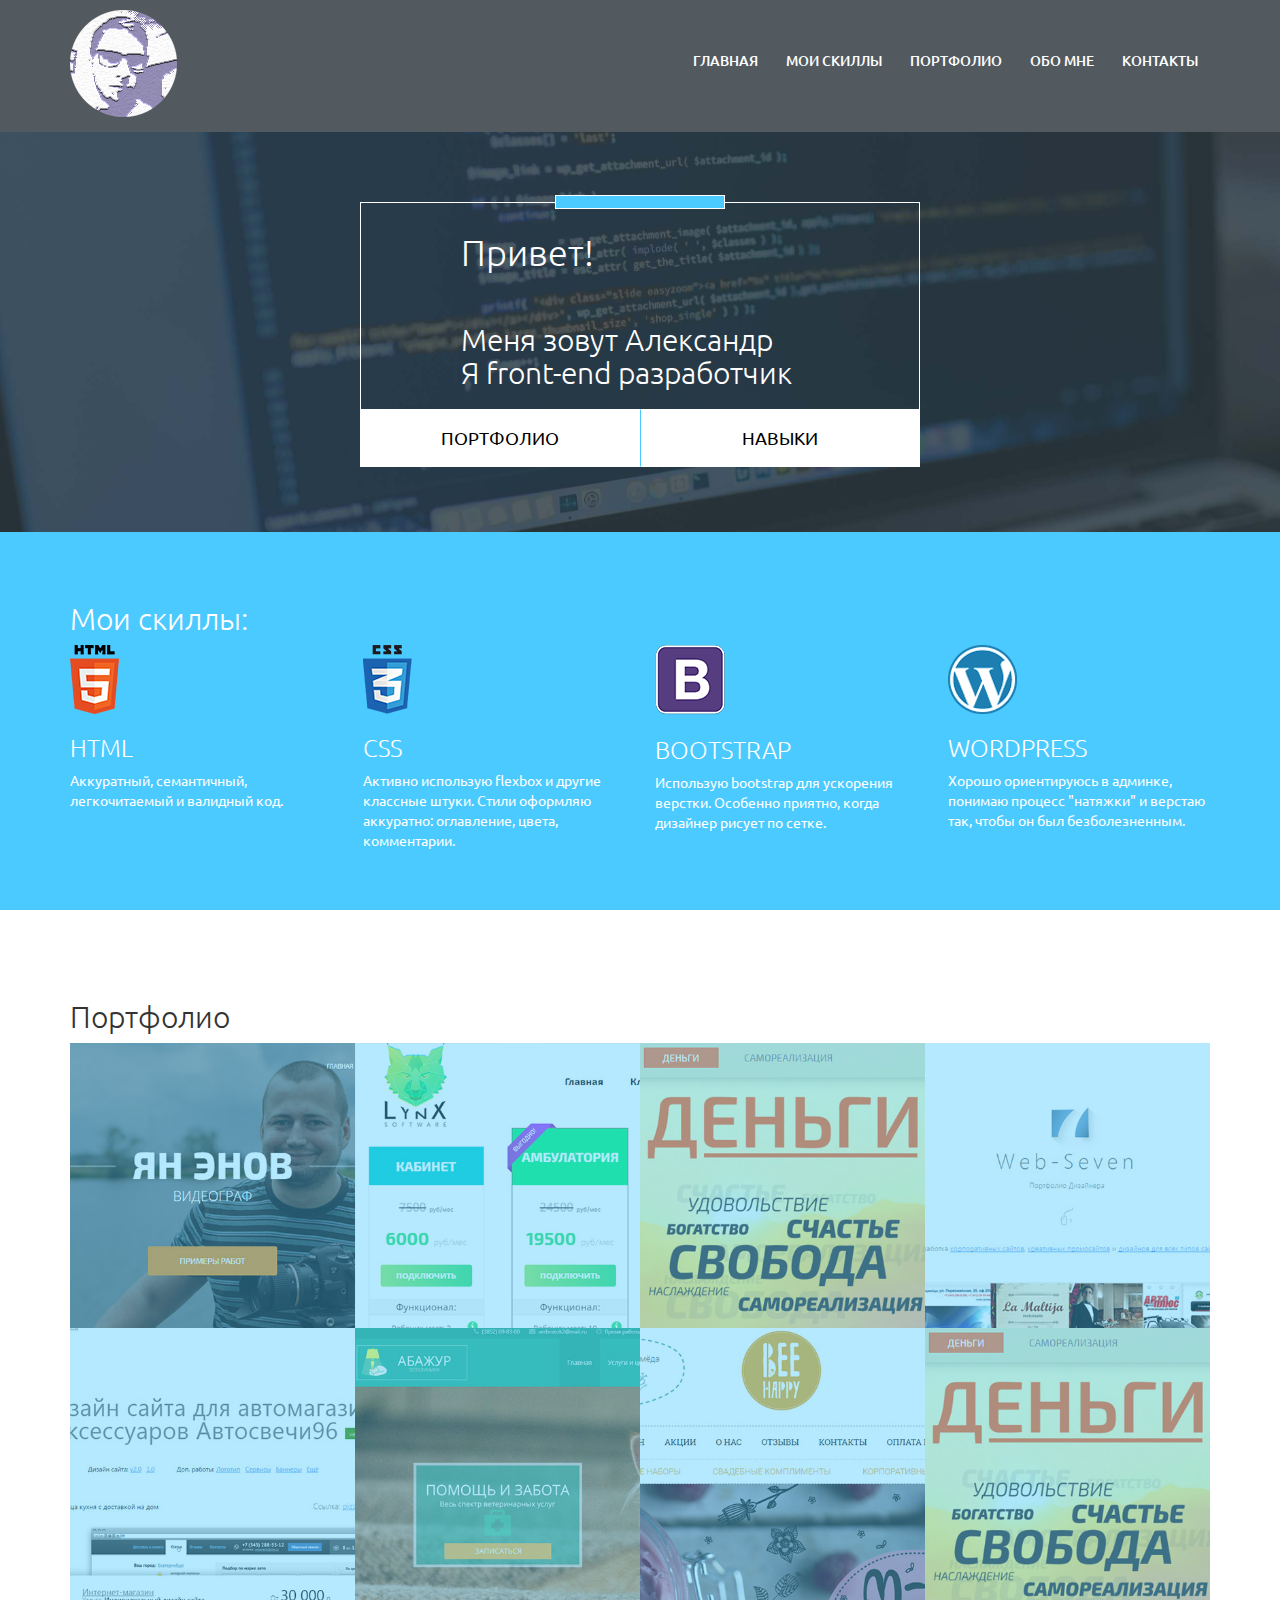
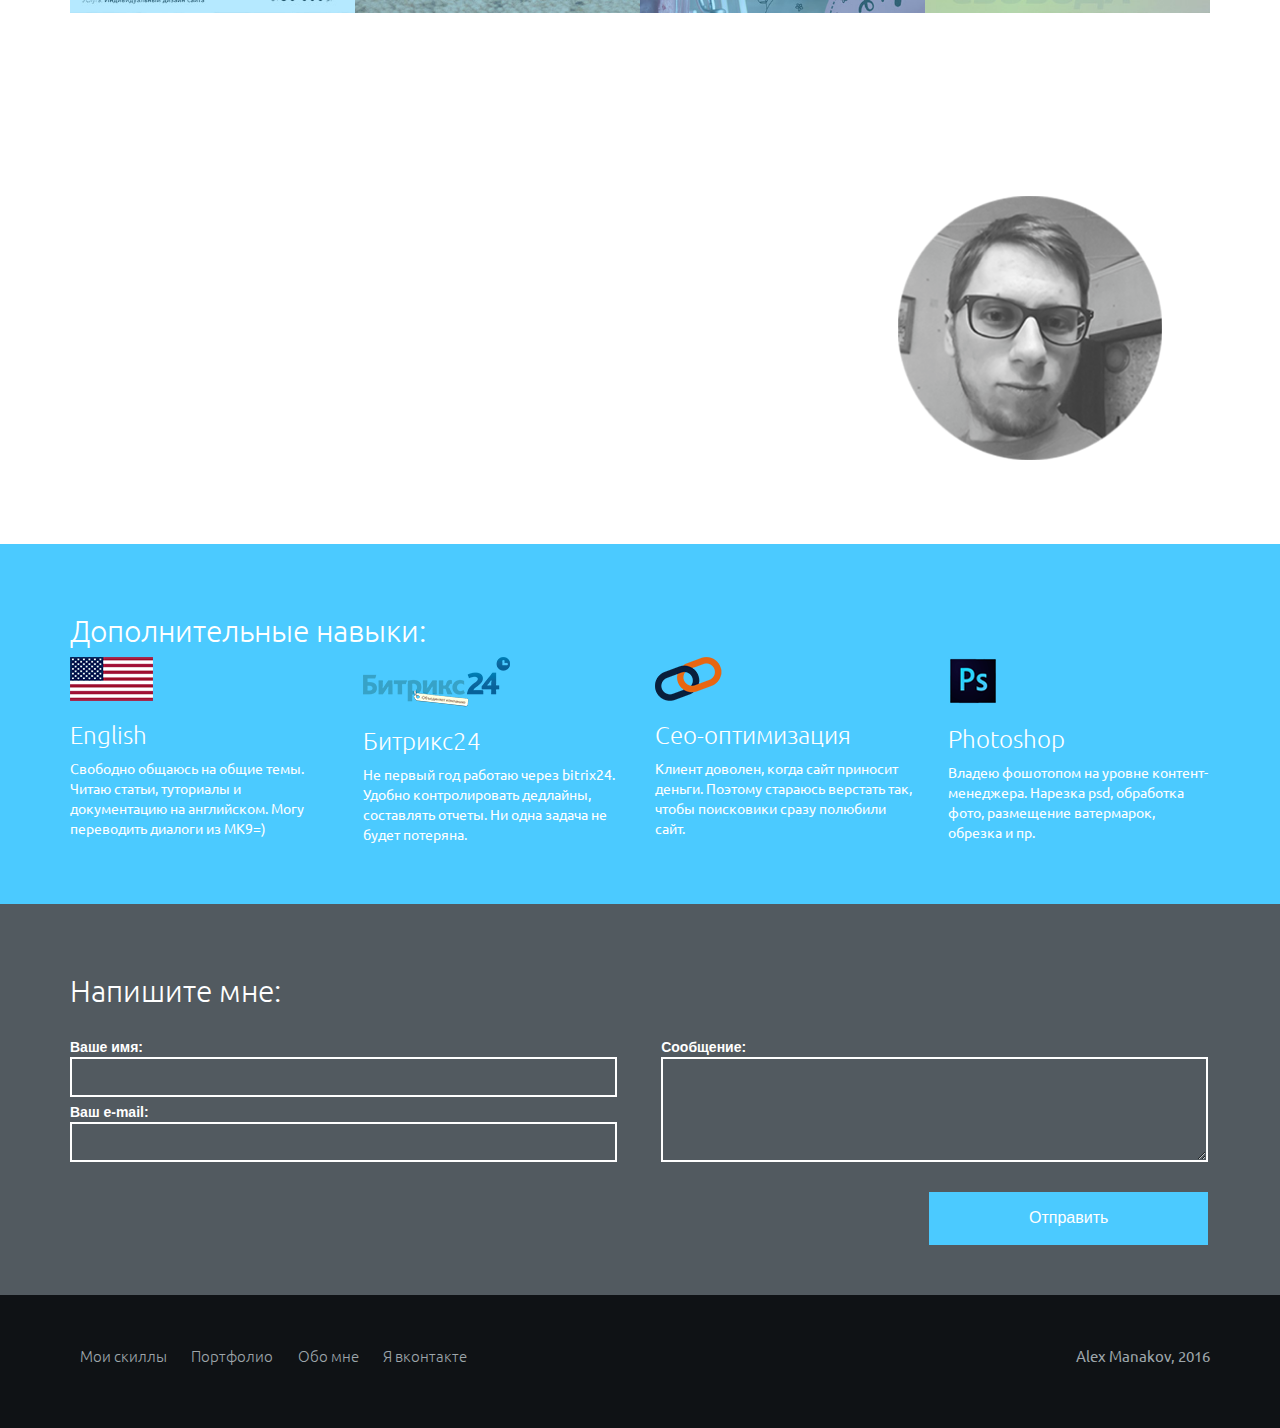
==== index.html @ 4c7ac3eb "Add files via upload" ====
<!DOCTYPE html>
<html lang="ru">
  <head>
    <meta charset="utf-8">
    <meta http-equiv="X-UA-Compatible" content="IE=edge">
    <meta name="viewport" content="width=device-width, initial-scale=1">
    <link href="css/style.css" rel="stylesheet">
    <!-- The above 3 meta tags *must* come first in the head; any other head content must come *after* these tags -->
    <title>Alex Manakov веб-разработчик</title>

    <!-- Bootstrap -->
    <link href="css/bootstrap.min.css" rel="stylesheet">
    <link href="https://fonts.googleapis.com/css?family=Ubuntu:300,400" rel="stylesheet">

    <!-- HTML5 shim and Respond.js for IE8 support of HTML5 elements and media queries -->
    <!-- WARNING: Respond.js doesn't work if you view the page via file:// -->
    <!--[if lt IE 9]>
      <script src="https://oss.maxcdn.com/html5shiv/3.7.3/html5shiv.min.js"></script>
      <script src="https://oss.maxcdn.com/respond/1.4.2/respond.min.js"></script>
    <![endif]-->
  </head>
  <body>



    <!-- header begin 
    ===============-->

    <div class="header">

      <div class="container">
        <div class="row">
          <div class="col-md-12">
            <div class="logo">
              <a href="index.html"><img class="logo-face" src="img/face-logo.png" alt=""></a>
            </div>
              <div class="menu">
                <ul class="top-menu">
                  <li><a href="#">Главная</a></li>
                  <li><a href="#skills">Мои скиллы</a></li>
                  <li><a href="#portfolio">Портфолио</a></li>
                  <li><a href="#about-me">Обо мне</a></li>
                  <li><a href="#contacts">Контакты</a></li>
                </ul>
              </div>
          </div>
        </div>
      </div>

    </div>

    <!-- header end 
    =============-->



    <!-- jumbotrone begin 
    ===================-->

    <div class="jumbotrone" data-stellar-background-ratio="0.5">
      <div class="hello">
        <div class="hello-inner">

          <div id="light" class="light text-center"></div>
          <h1>Привет!</h1>
          <h2>Меня зовут Александр<br/> Я front-end разработчик</h2>
          <!-- <button>портфолио</button> -->
          <!-- <button>навыки</button> -->
          
        </div>
        <div class="buttons">
            <!-- <div class="button-left"> -->
              <a class="btn btn-hello" href="#portfolio" role="button">ПОРТФОЛИО</a>
              
           <!--  </div> -->
            <!-- <div class="button-right"> -->
              <a class="btn btn-hello" href="#skills" role="button">НАВЫКИ</a>
            <!-- </div> -->
          </div>
      </div>

      <!-- <h1 class="text-center">Привет!</h1> -->
      <!-- <img class="center-block" src="img/face-hero.png" width="264" height="264" alt="" > -->

    </div>

    <!-- jumbotrone end 
    ===================-->

    <!-- main-skills begin 
    ====================-->

    <div class="main-skills">

      <div class="container">
        <div class="row">
          <div class="col-md-12">
            <h2 id="skills">Мои скиллы:</h2>
          </div>
        </div>
        <div class="row">
          <div class="col-lg-3">
            <img src="img/icon_html.png" alt="">
            <h3>html</h3>
            <p>Аккуратный, семантичный, легкочитаемый и валидный код. </p>
          </div>
          <div class="col-lg-3">
            <img src="img/icon_css.png" alt="">
            <h3>css</h3>
            <p>Активно использую flexbox и другие классные штуки. Стили оформляю аккуратно: оглавление, цвета, комментарии.</p>
          </div>
          <div class="col-lg-3">
            <img src="img/icon_bootstrap.png" alt="">
            <h3>bootstrap</h3>
            <p>Использую bootstrap для ускорения верстки. Особенно приятно, когда дизайнер рисует по сетке.</p>
          </div>
          <div class="col-lg-3">
            <img src="img/icon_wordpress.png" alt="">
            <h3>wordpress</h3>
            <p>Хорошо ориентируюсь в админке, понимаю процесс "натяжки" и верстаю так, чтобы он был безболезненным.</p>
          </div>
        </div>
      </div>

    </div>
    
    <!-- main skills end 
    ====================-->

    <!-- portfolio begin 
    ====================-->

    <div class="portfolio">

      <div class="container">
        <div class="row">
          <div class="col-md-12"><!--heading row-->
            <h2 id="portfolio">Портфолио</h2>
          </div>
        </div>

        <!-- <div class="row">

          <div class="col-lg-3 col-md-4 col-sm-6 col-xs-12 portfolio-item">
            <img src="img/lynx.jpg" alt="">
          </div> 

          <div class="col-lg-3 col-md-4 col-sm-6 col-xs-12 portfolio-item">
            <img src="img/beehappy.jpg" alt="">
          </div>

          <div class="col-lg-3 col-md-4 col-sm-6 col-xs-12 portfolio-item">
            <a href="./jan-index/index.html"><img src="img/yanenov.jpg" alt=""></a>
          </div> 

          <div class="col-lg-3 col-md-4 col-sm-6 col-xs-12 portfolio-item">
            <img src="img/personal-money.jpg" alt="">
          </div> 

        </div>

        <div class="row">
          <div class="col-lg-3 col-md-4 col-sm-6 col-xs-12 portfolio-item">            
            <img src="img/lynx.jpg" alt="">
          </div> 

          <div class="col-lg-3 col-md-4 col-sm-6 col-xs-12 portfolio-item">
            <img src="img/beehappy.jpg" alt="">
          </div>

          <div class="col-lg-3 col-md-4 col-sm-6 col-xs-12 portfolio-item">
            <img src="img/yanenov.jpg" alt="">
          </div> 

          <div class="col-lg-3 col-md-4 col-sm-6 col-xs-12 portfolio-item">
            <img src="img/web-seven.jpg" alt="">
          </div> 
 
        </div>
      </div>
    </div> -->

    <div class="row">
      <div class="col-md-12">
        <div class="portfolio-wrapper">

          <div class="portfolio-item" style="background-image: url(img/jan-enov-site.jpg);">
            <div class="portfolio-inner" style="background-color: rgba(0,0,0,.8);">
              <h2 class="text-center portfolio-item_heading">Ян Энов<br><span class="portfolio-inner_subheader">фотограф</span></h2>
              <p class="text-center" style="color: #fff;">Дизайн и вёрстка</p>
              <a href="#" class="btn portfolio-button" role="button" style="bottom: 0;">Смотреть</a>
            </div>
          </div>

          <div class="portfolio-item" style="background-image: url(img/lynx-rate-page.jpg);">
            <div class="portfolio-inner" style="background-color: rgba(0,0,0,.8);">
              <h2 class="text-center portfolio-item_heading">LynxSoft<br /><span class="portfolio-inner_subheader"> МИС</h2>
              <p class="text-center" style="color: #fff;">Верстка внутренних страниц (visual composer)</p>
              <a href="#" class="btn portfolio-button" role="button" style="bottom: 0;">Смотреть</a>
            </div>
          </div>
          <div class="portfolio-item" style="background-image: url(img/personal-landing.jpg);">
            <div class="portfolio-inner" style="background-color: rgba(0,0,0,.8);">
              <h2 class="text-center portfolio-item_heading">Персонал<br /><span class="portfolio-inner_subheader"> кадровое агентство</h2>
              <p class="text-center" style="color: #fff;">Вёрстка посадочной страницы</p>
              <a href="#" class="btn portfolio-button" role="button" style="bottom: 0;">Смотреть</a>
            </div>
          </div>
          <div class="portfolio-item" style="background-image: url(img/web-seven-home.jpg);">
            <div class="portfolio-inner" style="background-color: rgba(0,0,0,.8);">
              <h2 class="text-center portfolio-item_heading">Web-Seven<br /><span class="portfolio-inner_subheader"> веб-студия</h2>
              <p class="text-center" style="color: #fff;">Вёрстка главной и интеграция с Wordpress</p>
              <a href="#" class="btn portfolio-button" role="button" style="bottom: 0;">Смотреть</a>
            </div>
          </div>
          

          <div class="portfolio-item" style="background-image: url(img/web-seven-portfolio-page.jpg);">
            <div class="portfolio-inner" style="background-color: rgba(0,0,0,.8);">
              <h2 class="text-center portfolio-item_heading">Web-Seven<br /><span class="portfolio-inner_subheader"> веб-студия</h2>
              <p class="text-center" style="color: #fff;">Вёрстка внутренней страницы</p>
              <a href="#" class="btn portfolio-button" role="button" style="bottom: 0;">Смотреть</a>
            </div>
          </div>

          <div class="portfolio-item" style="background-image: url(img/abazhur-site.jpg);">
            <div class="portfolio-inner" style="background-color: rgba(0,0,0,.8);">
              <h2 class="text-center portfolio-item_heading">Абажур<br /><span class="portfolio-inner_subheader"> ветклиника</h2>
              <p class="text-center" style="color: #fff;">Сайт под ключ</p>
              <a href="#" class="btn portfolio-button" role="button" style="bottom: 0;">Смотреть</a>
            </div>
          </div>
          <div class="portfolio-item" style="background-image: url(img/beehappy-home.jpg);">
            <div class="portfolio-inner" style="background-color: rgba(0,0,0,.8);">
              <h2 class="text-center portfolio-item_heading">BeeHappy<br /><span class="portfolio-inner_subheader"> интернет-магазин мёда</h2>
              <p class="text-center" style="color: #fff;">Правки адаптивной верстки главной страницы</p>
              <a href="#" class="btn portfolio-button" role="button" style="bottom: 0;">Смотреть</a>
            </div>
          </div>
          <div class="portfolio-item" style="background-image: url(img/personal-landing.jpg);">
            <div class="portfolio-inner" style="background-color: rgba(0,0,0,.8);">
              <h2 class="text-center portfolio-item_heading">Ян Энов<br/><span class="portfolio-inner_subheader"> фотограф</h2>
              <p class="text-center" style="color: #fff;">Дизайн и вёрстка</p>
              <a href="#" class="btn portfolio-button" role="button" style="bottom: 0;">Смотреть</a>
            </div>
          </div>
        </div>    
      </div>      
    </div>

    </div>
    </div>

    <!-- portfolio end 
    ====================-->


    <!-- about-me begin 
    ====================-->

    <div class="about-me">

      <div class="container">
        <div class="row">
          <div class="col-md-12">
            <h2 id="about-me">Обо мне</h2>
          </div>
        </div>
        <div class="row">
          <div class="col-md-8">
            <p>
              По образованию я учитель английского и немецкого языков, закончил Барнаульский Лингвистический Инстутут. 
            </p>
            
            <p>
              До знакомства с IT работал тренером в международной спортивной организации. Это научило меня работать прежде всего на командный результат, слушать мнение разных людей и не терять общий вектор работы.
            </p>

            <p>
              С 2014 года работал контент-менеджером и сео-оптимизатором. Написал и сверстал более 100 статей для более чем 15 сайтов. В составе команды поднял в топ несколько локальных и региональных сайтов. 
            </p>

            <p>
              Веб-разработкой заинтересовался с конца 2015 года.  Основная специализация: PSD в HTML. Приоритетной задачей ставлю эффективный поиск решений, написание легко расширяемого и понятного кода, командную работу.
            </p>
          </div>
          <div class="col-md-4">
            <img class="center-block" src="img/face-hero.png" width="264" height="264" alt="" >
          </div>
        </div>
        <div class="row">
          <div class="col-md-12">
            <a class="btn" role="button" href="https://vk.com/id88944862">Я вконтакте</a>
          </div>
        </div>
      </div>

    </div>

    <!-- about-me end 
    ====================-->

    <!-- additional-skills begin 
    ==========================-->

    <div class="additional-skills">

      <div class="container">
        <div class="row">
          <div class="col-md-12">
            <h2>Дополнительные навыки:</h2>
          </div>
        </div>
        <div class="row">
          <div class="col-lg-3">
            <img src="img/icon_english.png" alt="">
            <h3>English</h3>
            <p>Свободно общаюсь на общие темы. Читаю статьи, туториалы и документацию на английском. Могу переводить диалоги из MK9=)</p>
          </div>
          <div class="col-lg-3">
            <img src="img/icon_bitrix24.png" alt="">
            <h3>Битрикс24</h3>
            <p>Не первый год работаю через bitrix24. Удобно контролировать дедлайны, составлять отчеты. Ни одна задача не будет потеряна. </p>
          </div>
          <div class="col-lg-3">
            <img src="img/icon_seo.png" alt="">
            <h3>Сео-оптимизация</h3>
            <p>Клиент доволен, когда сайт приносит деньги. Поэтому стараюсь верстать так, чтобы поисковики сразу полюбили сайт.</p>
          </div>
          <div class="col-lg-3">
            <img src="img/icon_photoshop.png" alt="">
            <h3>Photoshop</h3>
            <p>Владею фошотопом на уровне контент-менеджера. Нарезка psd, обработка фото, размещение ватермарок, обрезка и пр.</p>
          </div>
        </div>
      </div>

    </div>

    <!-- additional skills end 
    ==========================-->


    <!-- contacts begin 
    ===================-->

    <div class="contacts">

      <div class="container">
        <div class="row">
          <div class="col-md-12">
            <h2 id="contacts">Напишите мне:</h2>
            <img src="" alt="">
          </div>
        </div>
        <div class="row">
          <div class="col-md-12">
            
            <form action="" method="post"><!--form begins-->
              <div class="column-half"> 

                <label class="name">
                  Ваше имя:<br />
                  <input type="text" name="name">
                </label><br />

                <label class="e-mail">
                  Ваш e-mail:<br />
                  <input type="text" name="e-mail">
                </label>

                <div class="social">
                  <div class="social-item"></div>
                  <div class="social-item"></div>
                  <div class="social-item"></div>
                  <div class="social-item"></div>
                </div>
              </div>

              <div class="column-half">  
                <label class="message">
                  Сообщение:<br />
                  <textarea rows="5" class="message"></textarea>
                </label><br />
                <button type="submit">Отправить</button>
              </div>
              
            </form><!--form ends-->
          </div>
        </div>
      </div>

    </div>

    <!-- contacts end 
    ==================-->

    <!-- footer begin 
    ==================-->
    <div class="footer">
      <div class="container">
        <div class="row">
          <div class="col-md-12">
            
              <ul class="footer-menu pull-left">
                <!-- <li><a href="#">Главная</a></li> -->
                <li><a href="#skills">Мои скиллы</a></li>
                <li><a href="#portfolio">Портфолио</a></li>
                <li><a href="#about-me">Обо мне</a></li>
                <li><a href="https://vk.com/id88944862">Я вконтакте</a></li>
              </ul>
            <p class="copyright pull-right">
              Alex Manakov, 2016
            </p>
            
          </div>
        </div>
      </div>
    </div>
    <!-- footer end 
    ==================-->

    <!-- jQuery (necessary for Bootstrap's JavaScript plugins) -->
    <script src="https://ajax.googleapis.com/ajax/libs/jquery/1.12.4/jquery.min.js"></script>
    <!-- Include all compiled plugins (below), or include individual files as needed -->
    <script src="js/bootstrap.min.js"></script>
    <script src="js/script.js"></script>
    <!-- <script src="js/jquery-3.1.1.min.js"></script> -->
    <script src="js/jquery.stellar.min.js"></script>

    <script>
      $('body').stellar();
    </script>

     <script type="text/javascript">
        $(document).ready(function() {
        $("a").click(function () {
            var elementClick = $(this).attr("href")
            var destination = $(elementClick).offset().top;
            jQuery("html:not(:animated),body:not(:animated)").animate({scrollTop: destination - 50}, 500);
            return false;
          });
        });
      </script>

  </body>
</html>
---- css/style.css ----
/*===========
Content:

1. Globals
2. General
3. Header and menu
4. Jumbotrone
5. Main-skills
6. Portfolio
7. About-me
8. Additional-skills
9. Contacts
10. Footer
=============*/



/*=======
Colors:

#525a60 - header and about color
#4bcaff - theme main color (blue) 
#0f1215 - footer color
========*/



/*=========
globals
===========*/


* {
	margin: 0;
	padding: 0;
	box-sizing: border-box;
}


/*=========
general
===========*/

body h1,
body h2,
body h3,
body h4,
body h5,
body h6,
body a {
	font-family: 'Ubuntu', sans-serif;
	font-weight: 300;
}

body p {
	font-family: 'Ubuntu', sans-serif;
}



/*================
3. Header and menu
=================*/

.header {
	background-color: #525a60;
	line-height: 122px;
}

.logo,
.logo .logo-face,
.logo h2,
.menu
 {
	display: inline-block;
}

.logo {
	float: left;
	height: 100%;
}

.menu {
	float: right;
}

.menu .top-menu li
 {
	display: inline-block;
}

.menu .top-menu li a {
	color: #fff;
	text-decoration: none;
	text-transform: uppercase;
	padding: 0px 12px;
	font-weight: 500;
}

.menu .top-menu li a:hover {
	display: block;
	color: #4bcaff;
}


/*================
4. Jumbotrone
=================*/

.jumbotrone {
	/*background-color: #f5f5f5;*/
	padding: 50px 0;
	background-image: url(../img/hero-bg-4.jpg);
	background-size: cover;
	background-repeat: no-repeat;
	background-attachment: fixed;
	background-position: 0% 0%;
	min-height: 400px;
}

body .jumbotrone .hello {
	box-sizing: border-box;
	max-width: 600px;
	max-height: 260px;
	margin: 0 auto;
	position: relative;	
	color: #fff;
	padding: 20px 20px;
    font-family: 'Jura', sans-serif;
}

.hello-inner {
	/*margin: 0 20px;*/
	position: relative;
	border: 1px solid #fff;
	border-bottom: none;
}

.hello h1,
.hello h2 {
	padding: 10px 0 20px 100px;
	margin-bottom: 0;
}

a.btn-hello {
    color: #000;
    background-color: #fff;
    box-sizing: border-box;
    padding: 15px 0;
    border-left: 1px solid #4bcaff;
    border-radius: 0;
    font-size: 1.3em;
    transition: 100ms ease-in;

}

a.btn-hello:first-child {
	border-left: none;
}

a.btn-hello:hover {
	background-color: #4bcaff;
	color: #fff;
}

.buttons {
	/*min-height: 30px;*/
	display: -webkit-flex;
	display: flex;
	flex-direction: row;
	-webkit-flex-direction: row;
	-webkit-flex-wrap: nowrap;
	flex-wrap: nowrap;
}

.buttons a {
	flex-grow: 1;
	flex-basis: 50%;
}

.light {
    position: absolute;
    min-width: 170px;
    min-height: 14px;
    background-color: #4bcaff;
    top: -8px;
    left: 50%;
    /*z-index: 999;*/
    transform: translateX(-85px);
    border: 1px solid #fff;
}


/*================
5. Main-skills
=================*/

.main-skills {
	background-color: #4bcaff;
	padding: 50px 0;
}

.main-skills h3 {
	text-transform: uppercase;
}

.main-skills h2,
.main-skills h3,
.main-skills p {
	color: #fff;
}


/*================
6. Portfolio
=================*/

.portfolio {
	padding: 70px 0;
}

.portfolio img {
	margin-bottom: 30px;
}

.portfolio-item {
	overflow: hidden;
	/*border: 1px solid black;*/
}

.portfolio-item img {
	/*width: 200%;*/
}

.portfolio-wrapper {
	display: flex;
	flex-direction: row;
	flex-wrap: wrap;
	justify-content: space-between;
	align-items: stretch;
	align-content: space-between;

}

.portfolio-item {
	flex-basis: 25%;
	position: relative;
	background-position: 50% 50%;
	background-size: cover;
	/*padding: 10px;*/

}

a.portfolio-button {
	width: 75%;
	margin: 0 auto;
	background-color: #4bcaff;
	color: #fff;
	border-radius: 0;
}

.portfolio-item:after {
	content:'';
    float:left;
    padding-top:100%;
}

.portfolio-item:hover .portfolio-inner {
	opacity: 1;
}

.portfolio-inner {
	display: flex;
	flex-direction: column;
	justify-content: space-around;
	padding: 8px;
	position: absolute;
	top: 0;
	text-align: center;
	width: 100%;
	height: 100%;
	opacity: 0;
	transition: 400ms ease;
}

span.portfolio-inner_subheader {
	color: #cccccc;
	font-size: 0.7em;
	font-weight: 300;
}

h2.portfolio-item_heading {
	color: #4bcaff; 
	font-weight: 400;

}

.portfolio-inner h2,
.portfolio-inner p,
.portfolio-inner a {
	opacity: 0;
	transform: translateY(-8px);
	transition: 400ms ease;
}

.portfolio-inner:hover h2,
.portfolio-inner:hover p,
.portfolio-inner:hover a
{
	opacity: 1;
	transform: translateX(0);
}

/*================
6. About-me
=================*/

.about-me {
	/*background-color: #525a60;*/
	padding: 50px 0;
	background-image: url(../img/hero-bg-4.jpg);
	background-attachment: fixed;
	background-position: 50% 70%;

}

.about-me h2,
.about-me p {
	color: #fff;
}

.about-me a.btn {
	border: 1px solid #fff;
	color: #fff;
	border-radius: 0;
}

/*================
6. Additional-skills
=================*/

.additional-skills {
	background-color: #4bcaff;
	padding: 50px 0;
}

.additional-skills h2,
.additional-skills h3,
.additional-skills p {
	color: #fff;
}

/*================
6. Contacts
=================*/
.contacts h2 {
	color: #fff;
}

.contacts {
	background-color: #525a60;
	padding: 50px 0;
}

.name,
.e-mail,
.message {
	width: 100%;
}

input[type="text"] {
	width: 100%;
	height: 40px;
	background-color: #525a60;
	border: 2px solid #fff;
	padding: 0 15px;
}

textarea.message {
	height: 105px;
	background-color: #525a60;
	border: 2px solid #fff;
	padding: 0 15px;
}

label {
	color: #fff;
}

button[type="submit"] {
	background-color: #4bcaff;
	border: none;
	color: #fff;
	padding: 15px 100px;
	float: right;
	font-size: 16px;
	margin-top: 20px;
}

.column-half {
	width: 48%;
	float: left;
	margin-right: 44px;
}

.column-half:last-of-type {
	margin-right: 0;
}

/*=========
10. Footer
==========*/

.footer {
	/*min-height: 132px;*/
	background-color: #0f1215;
	font-size: 1.1em;
	font-weight: 400;
}

.footer-menu li {
	display: inline-block;
	padding: 50px 10px;

}

.footer-menu li a {
	color: #9ea6ab;
}

p.copyright {
	color: #fff;
	padding: 50px 0;
	color: #9ea6ab;
}
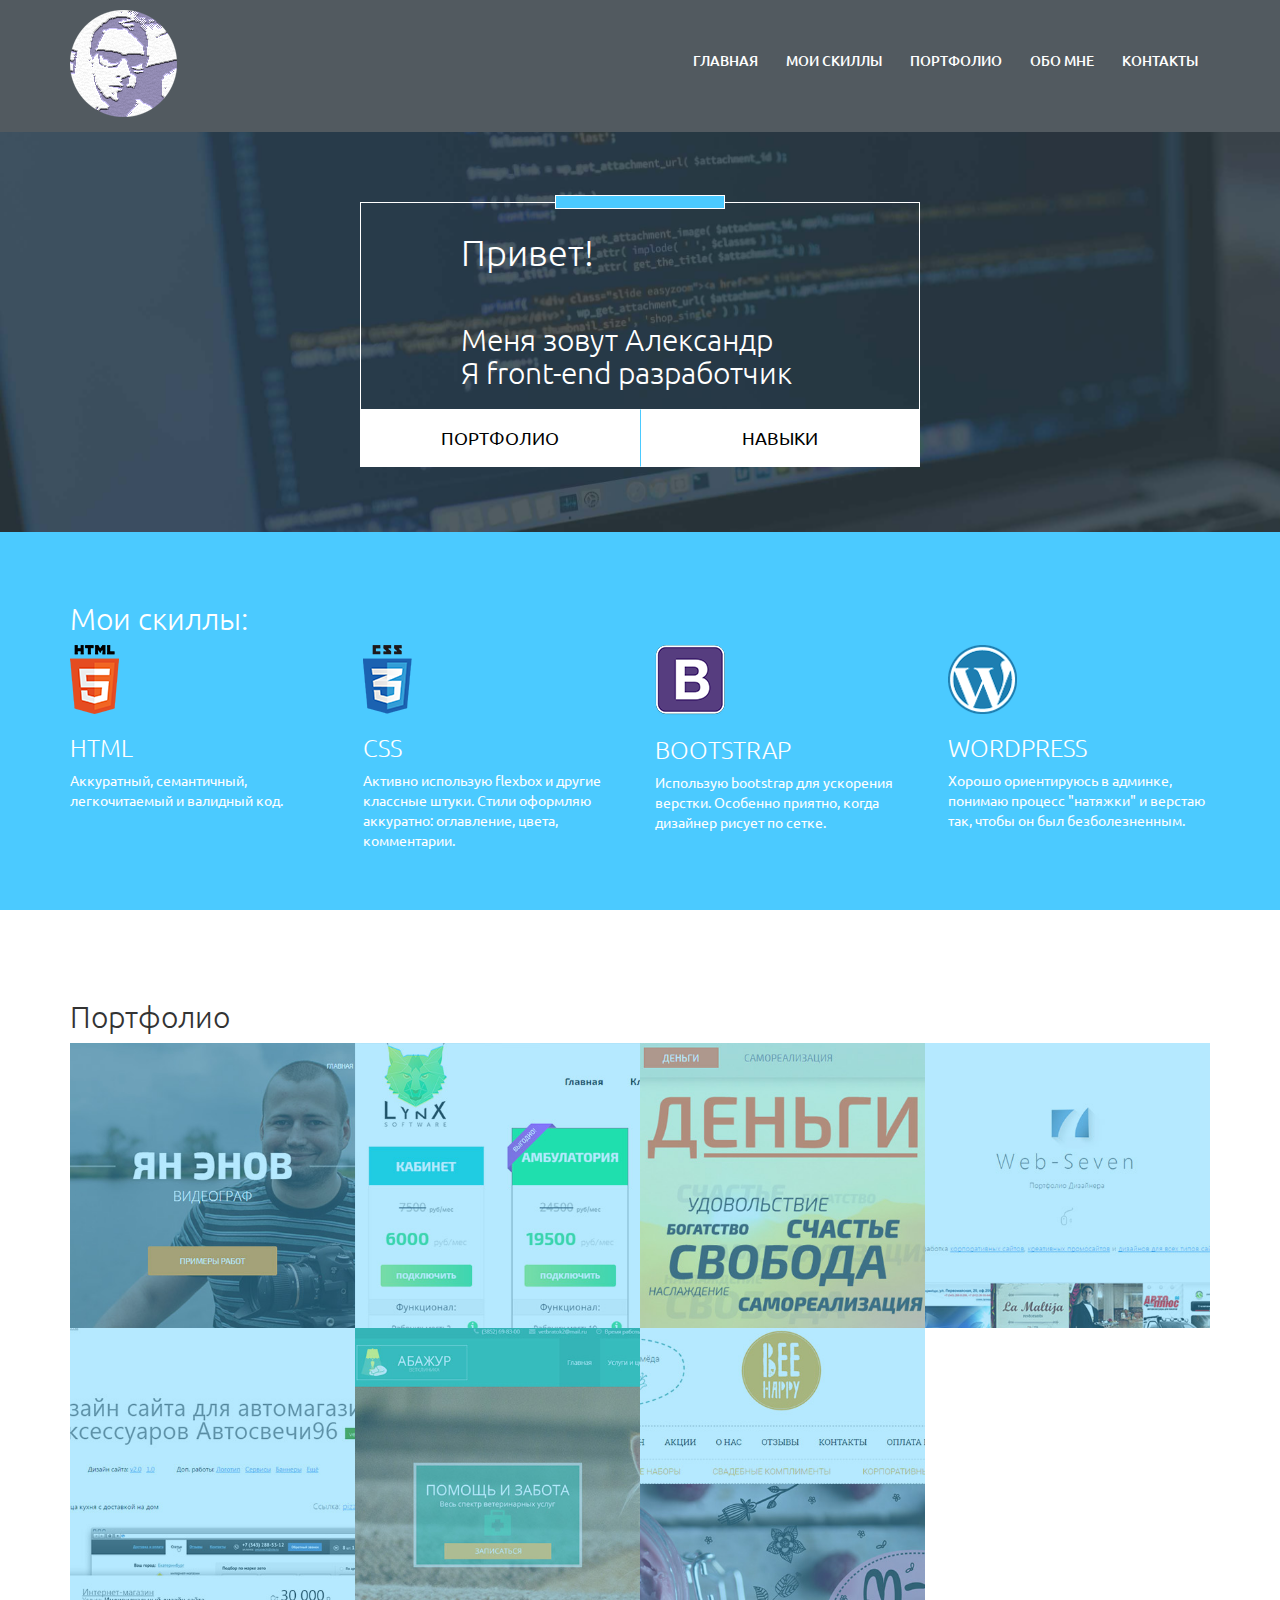
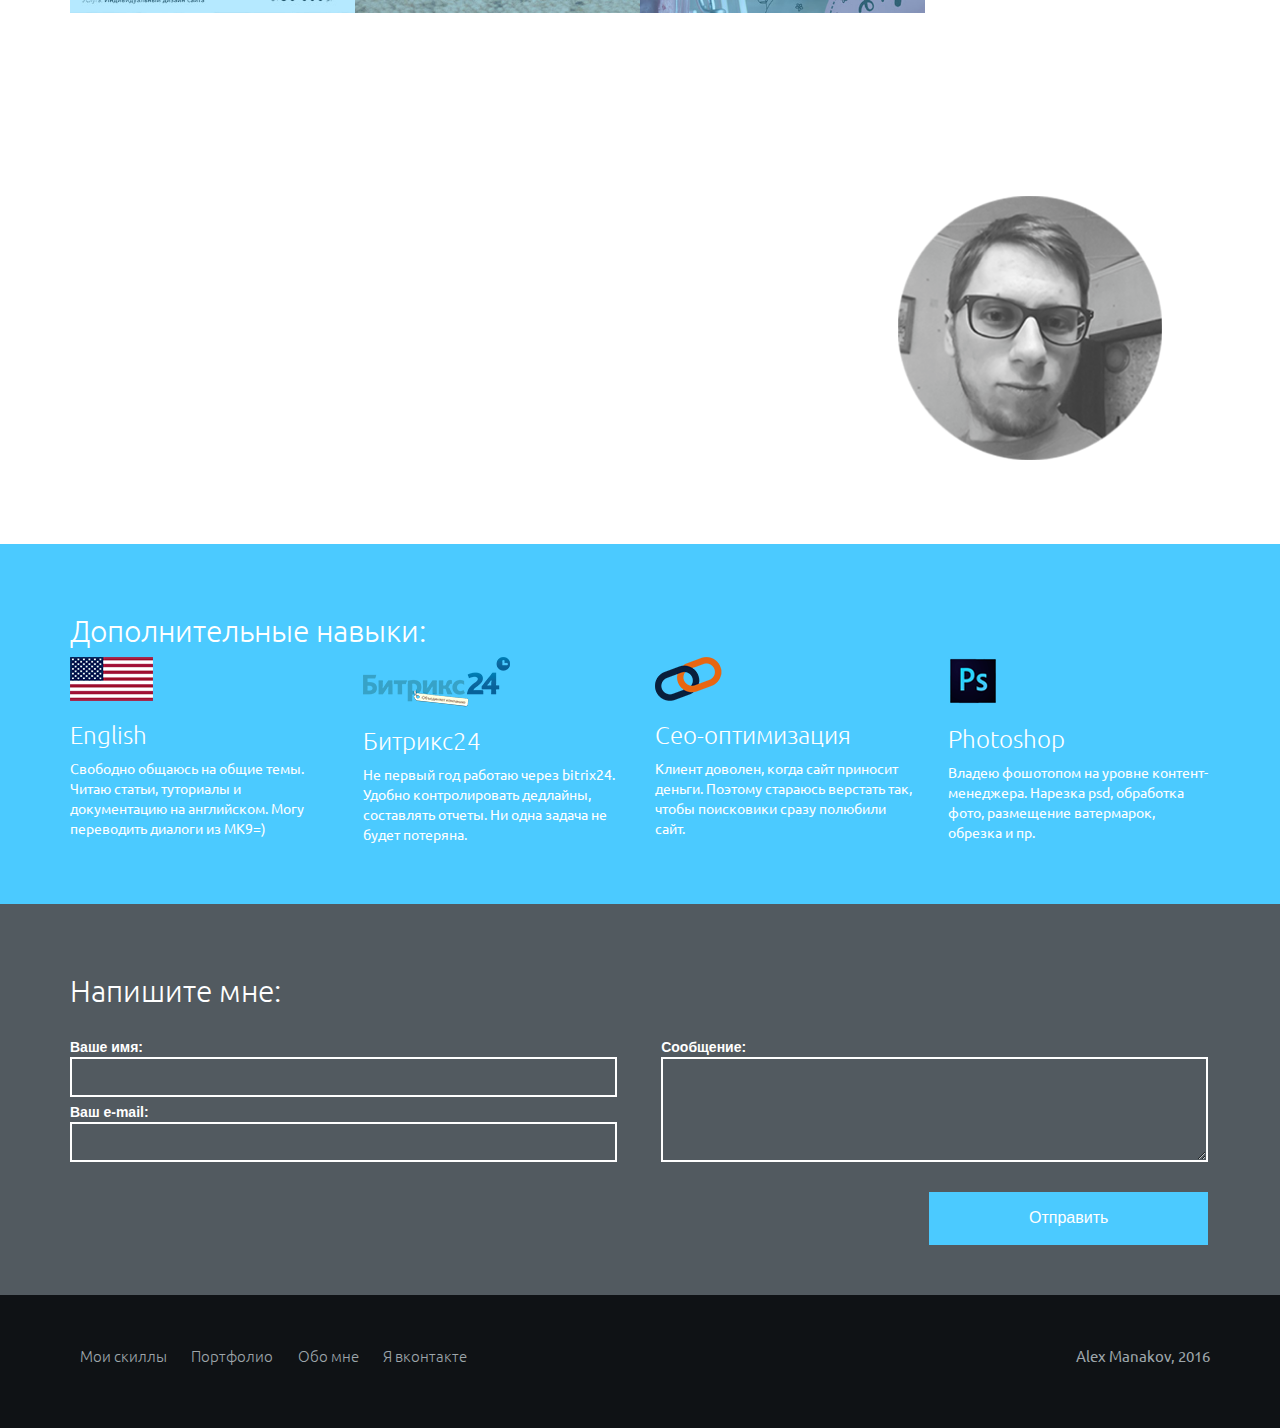
==== commit 8d217184: "Portfolio section done" ====
--- a/index.html
+++ b/index.html
@@ -188,7 +188,7 @@
             <div class="portfolio-inner" style="background-color: rgba(0,0,0,.8);">
               <h2 class="text-center portfolio-item_heading">Ян Энов<br><span class="portfolio-inner_subheader">фотограф</span></h2>
               <p class="text-center" style="color: #fff;">Дизайн и вёрстка</p>
-              <a href="#" class="btn portfolio-button" role="button" style="bottom: 0;">Смотреть</a>
+              <a href="jan-index/index.html" class="btn portfolio-button" role="button" style="bottom: 0;">Смотреть</a>
             </div>
           </div>
 
@@ -196,21 +196,21 @@
             <div class="portfolio-inner" style="background-color: rgba(0,0,0,.8);">
               <h2 class="text-center portfolio-item_heading">LynxSoft<br /><span class="portfolio-inner_subheader"> МИС</h2>
               <p class="text-center" style="color: #fff;">Верстка внутренних страниц (visual composer)</p>
-              <a href="#" class="btn portfolio-button" role="button" style="bottom: 0;">Смотреть</a>
+              <a href="http://lynxsoft.ru/prices/" class="btn portfolio-button" role="button" style="bottom: 0;">Смотреть</a>
             </div>
           </div>
           <div class="portfolio-item" style="background-image: url(img/personal-landing.jpg);">
             <div class="portfolio-inner" style="background-color: rgba(0,0,0,.8);">
               <h2 class="text-center portfolio-item_heading">Персонал<br /><span class="portfolio-inner_subheader"> кадровое агентство</h2>
               <p class="text-center" style="color: #fff;">Вёрстка посадочной страницы</p>
-              <a href="#" class="btn portfolio-button" role="button" style="bottom: 0;">Смотреть</a>
+              <a href="money-landing/index.html" class="btn portfolio-button" role="button" style="bottom: 0;">Смотреть</a>
             </div>
           </div>
           <div class="portfolio-item" style="background-image: url(img/web-seven-home.jpg);">
             <div class="portfolio-inner" style="background-color: rgba(0,0,0,.8);">
               <h2 class="text-center portfolio-item_heading">Web-Seven<br /><span class="portfolio-inner_subheader"> веб-студия</h2>
               <p class="text-center" style="color: #fff;">Вёрстка главной и интеграция с Wordpress</p>
-              <a href="#" class="btn portfolio-button" role="button" style="bottom: 0;">Смотреть</a>
+              <a href="web-seven/index.html" class="btn portfolio-button" role="button" style="bottom: 0;">Смотреть</a>
             </div>
           </div>
           
@@ -219,7 +219,7 @@
             <div class="portfolio-inner" style="background-color: rgba(0,0,0,.8);">
               <h2 class="text-center portfolio-item_heading">Web-Seven<br /><span class="portfolio-inner_subheader"> веб-студия</h2>
               <p class="text-center" style="color: #fff;">Вёрстка внутренней страницы</p>
-              <a href="#" class="btn portfolio-button" role="button" style="bottom: 0;">Смотреть</a>
+              <a href="web-seven/page-portfolio.html" class="btn portfolio-button" role="button" style="bottom: 0;">Смотреть</a>
             </div>
           </div>
 
@@ -233,15 +233,15 @@
           <div class="portfolio-item" style="background-image: url(img/beehappy-home.jpg);">
             <div class="portfolio-inner" style="background-color: rgba(0,0,0,.8);">
               <h2 class="text-center portfolio-item_heading">BeeHappy<br /><span class="portfolio-inner_subheader"> интернет-магазин мёда</h2>
-              <p class="text-center" style="color: #fff;">Правки адаптивной верстки главной страницы</p>
-              <a href="#" class="btn portfolio-button" role="button" style="bottom: 0;">Смотреть</a>
-            </div>
-          </div>
-          <div class="portfolio-item" style="background-image: url(img/personal-landing.jpg);">
+              <p class="text-center" style="color: #fff;">Правки адаптивной верстки главной страницы, ускорение загрузки</p>
+              <a href="http://beehappy.ru" class="btn portfolio-button" role="button" style="bottom: 0;">Смотреть</a>
+            </div>
+          </div>
+          <div class="portfolio-item" style="background-image: url(img/jan-enov-page.jpg);">
             <div class="portfolio-inner" style="background-color: rgba(0,0,0,.8);">
               <h2 class="text-center portfolio-item_heading">Ян Энов<br/><span class="portfolio-inner_subheader"> фотограф</h2>
-              <p class="text-center" style="color: #fff;">Дизайн и вёрстка</p>
-              <a href="#" class="btn portfolio-button" role="button" style="bottom: 0;">Смотреть</a>
+              <p class="text-center" style="color: #fff;">Вёрстка внутренней страницы</p>
+              <a href="jan-index/portfolio.html" class="btn portfolio-button" role="button" style="bottom: 0;">Смотреть</a>
             </div>
           </div>
         </div>    
@@ -281,7 +281,7 @@
             </p>
 
             <p>
-              Веб-разработкой заинтересовался с конца 2015 года.  Основная специализация: PSD в HTML. Приоритетной задачей ставлю эффективный поиск решений, написание легко расширяемого и понятного кода, командную работу.
+              Веб-разработкой заинтересовался с конца 2015 года. Основная специализация: PSD в HTML. В качестве верстальщика участвовал в разработке 9 сайтов на Wordpress и 1 на Magento.   Приоритетной задачей ставлю эффективный поиск решений, написание легко расширяемого и понятного кода, командную работу.
             </p>
           </div>
           <div class="col-md-4">
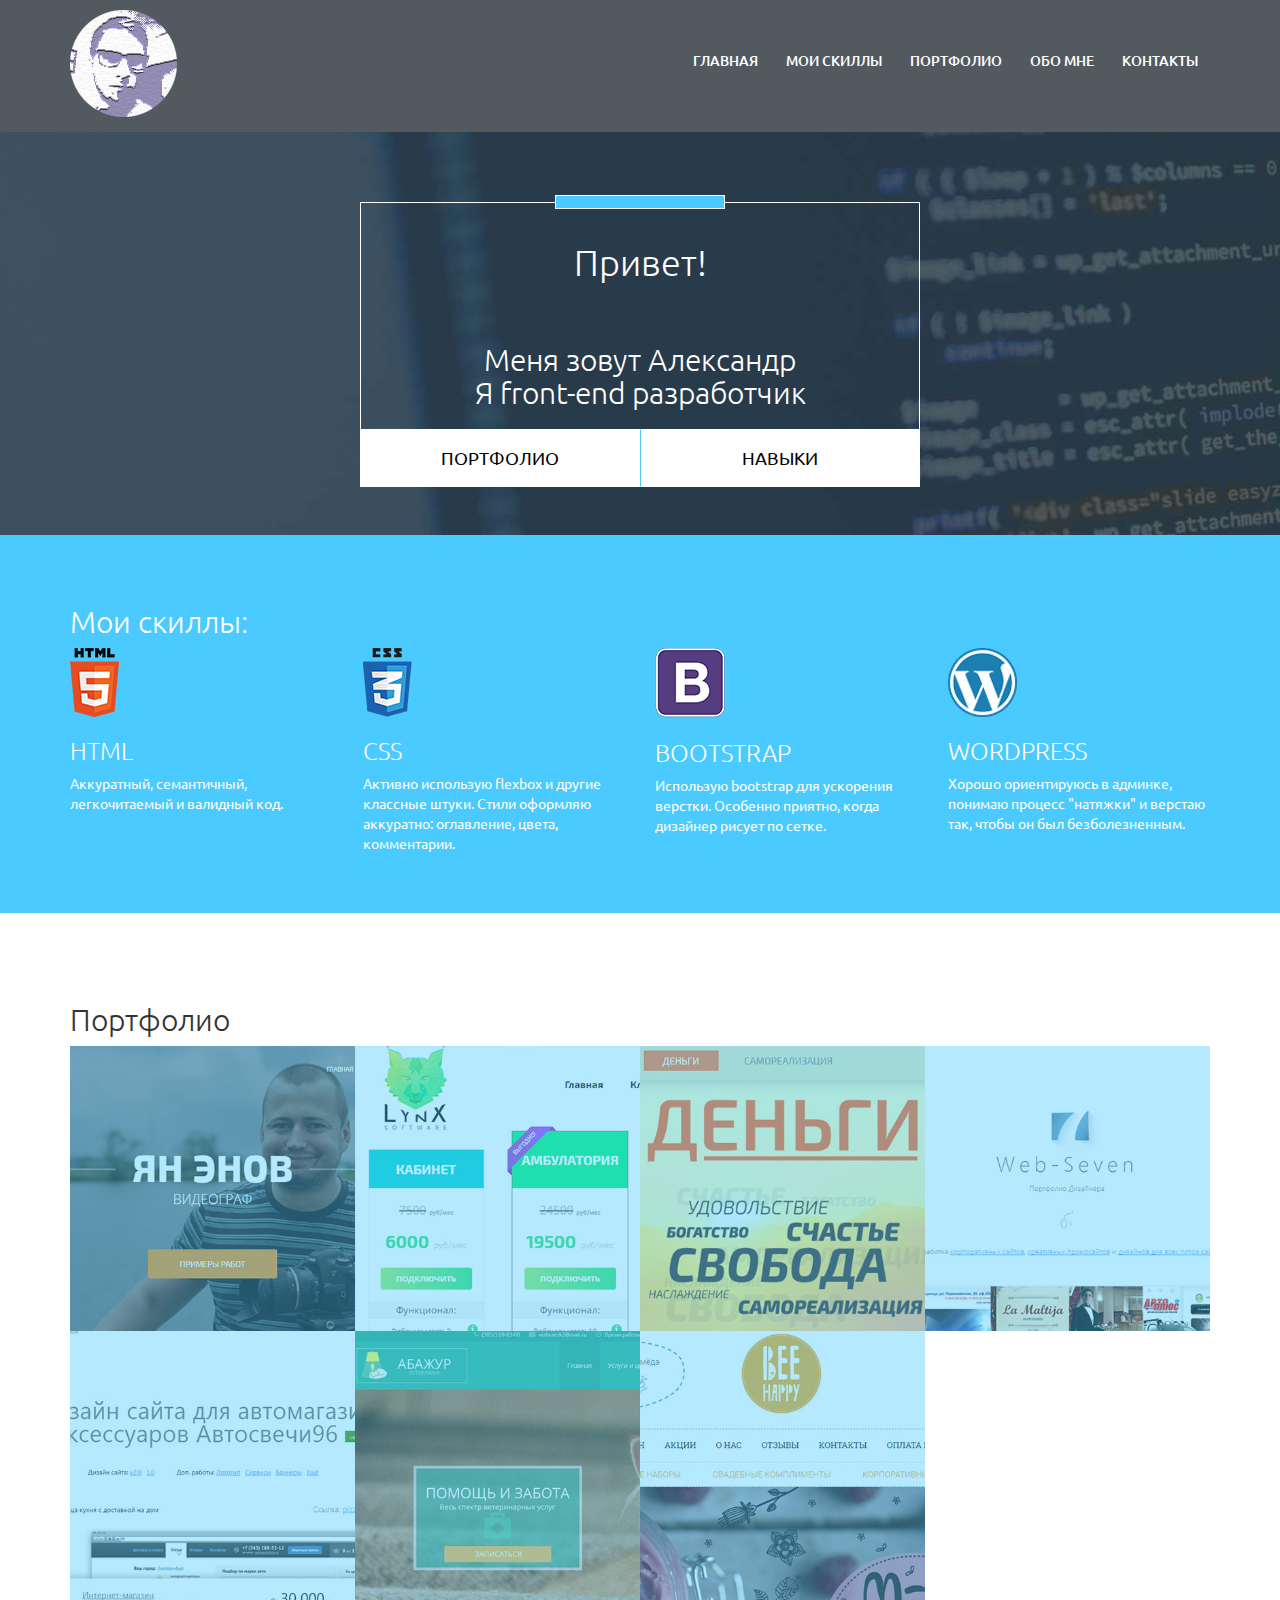
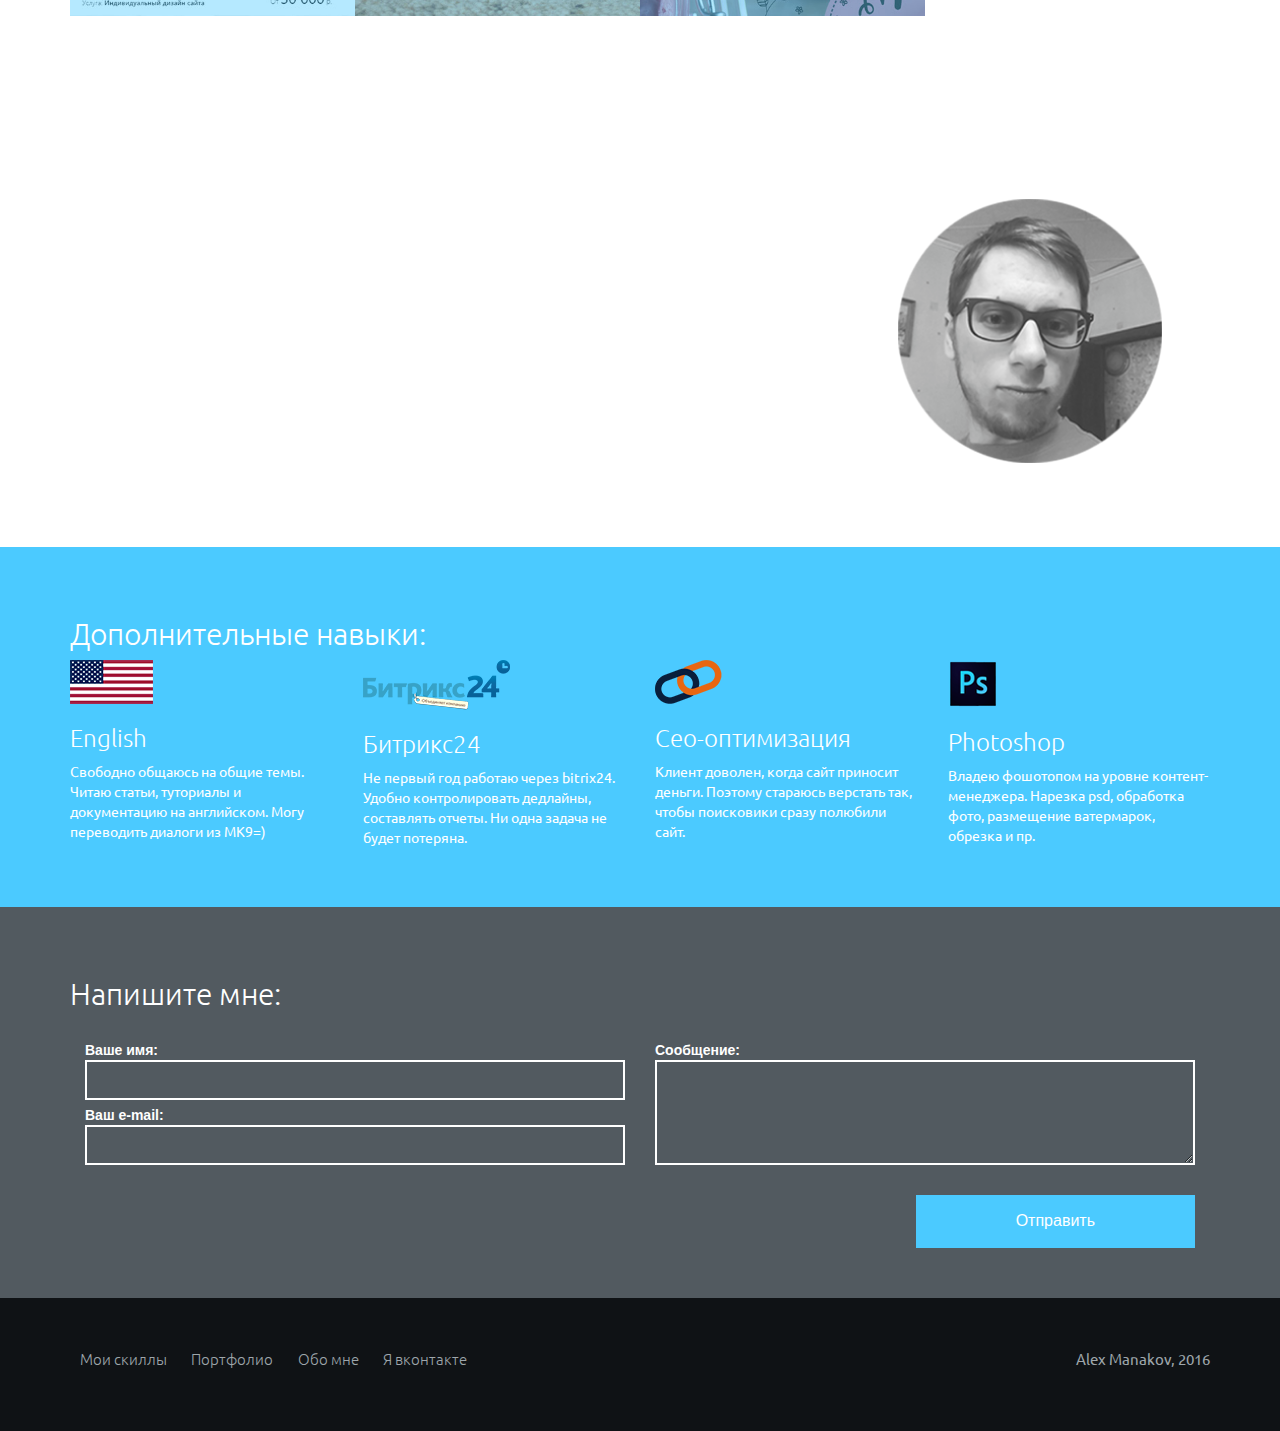
==== commit 302681e0: "Responsiveness improvements" ====
--- a/index.html
+++ b/index.html
@@ -185,7 +185,7 @@
         <div class="portfolio-wrapper">
 
           <div class="portfolio-item" style="background-image: url(img/jan-enov-site.jpg);">
-            <div class="portfolio-inner" style="background-color: rgba(0,0,0,.8);">
+            <div class="portfolio-inner">
               <h2 class="text-center portfolio-item_heading">Ян Энов<br><span class="portfolio-inner_subheader">фотограф</span></h2>
               <p class="text-center" style="color: #fff;">Дизайн и вёрстка</p>
               <a href="jan-index/index.html" class="btn portfolio-button" role="button" style="bottom: 0;">Смотреть</a>
@@ -193,21 +193,21 @@
           </div>
 
           <div class="portfolio-item" style="background-image: url(img/lynx-rate-page.jpg);">
-            <div class="portfolio-inner" style="background-color: rgba(0,0,0,.8);">
+            <div class="portfolio-inner">
               <h2 class="text-center portfolio-item_heading">LynxSoft<br /><span class="portfolio-inner_subheader"> МИС</h2>
               <p class="text-center" style="color: #fff;">Верстка внутренних страниц (visual composer)</p>
               <a href="http://lynxsoft.ru/prices/" class="btn portfolio-button" role="button" style="bottom: 0;">Смотреть</a>
             </div>
           </div>
           <div class="portfolio-item" style="background-image: url(img/personal-landing.jpg);">
-            <div class="portfolio-inner" style="background-color: rgba(0,0,0,.8);">
+            <div class="portfolio-inner">
               <h2 class="text-center portfolio-item_heading">Персонал<br /><span class="portfolio-inner_subheader"> кадровое агентство</h2>
               <p class="text-center" style="color: #fff;">Вёрстка посадочной страницы</p>
               <a href="money-landing/index.html" class="btn portfolio-button" role="button" style="bottom: 0;">Смотреть</a>
             </div>
           </div>
           <div class="portfolio-item" style="background-image: url(img/web-seven-home.jpg);">
-            <div class="portfolio-inner" style="background-color: rgba(0,0,0,.8);">
+            <div class="portfolio-inner">
               <h2 class="text-center portfolio-item_heading">Web-Seven<br /><span class="portfolio-inner_subheader"> веб-студия</h2>
               <p class="text-center" style="color: #fff;">Вёрстка главной и интеграция с Wordpress</p>
               <a href="web-seven/index.html" class="btn portfolio-button" role="button" style="bottom: 0;">Смотреть</a>
@@ -216,7 +216,7 @@
           
 
           <div class="portfolio-item" style="background-image: url(img/web-seven-portfolio-page.jpg);">
-            <div class="portfolio-inner" style="background-color: rgba(0,0,0,.8);">
+            <div class="portfolio-inner">
               <h2 class="text-center portfolio-item_heading">Web-Seven<br /><span class="portfolio-inner_subheader"> веб-студия</h2>
               <p class="text-center" style="color: #fff;">Вёрстка внутренней страницы</p>
               <a href="web-seven/page-portfolio.html" class="btn portfolio-button" role="button" style="bottom: 0;">Смотреть</a>
@@ -224,21 +224,21 @@
           </div>
 
           <div class="portfolio-item" style="background-image: url(img/abazhur-site.jpg);">
-            <div class="portfolio-inner" style="background-color: rgba(0,0,0,.8);">
+            <div class="portfolio-inner">
               <h2 class="text-center portfolio-item_heading">Абажур<br /><span class="portfolio-inner_subheader"> ветклиника</h2>
               <p class="text-center" style="color: #fff;">Сайт под ключ</p>
               <a href="#" class="btn portfolio-button" role="button" style="bottom: 0;">Смотреть</a>
             </div>
           </div>
           <div class="portfolio-item" style="background-image: url(img/beehappy-home.jpg);">
-            <div class="portfolio-inner" style="background-color: rgba(0,0,0,.8);">
+            <div class="portfolio-inner">
               <h2 class="text-center portfolio-item_heading">BeeHappy<br /><span class="portfolio-inner_subheader"> интернет-магазин мёда</h2>
               <p class="text-center" style="color: #fff;">Правки адаптивной верстки главной страницы, ускорение загрузки</p>
               <a href="http://beehappy.ru" class="btn portfolio-button" role="button" style="bottom: 0;">Смотреть</a>
             </div>
           </div>
           <div class="portfolio-item" style="background-image: url(img/jan-enov-page.jpg);">
-            <div class="portfolio-inner" style="background-color: rgba(0,0,0,.8);">
+            <div class="portfolio-inner">
               <h2 class="text-center portfolio-item_heading">Ян Энов<br/><span class="portfolio-inner_subheader"> фотограф</h2>
               <p class="text-center" style="color: #fff;">Вёрстка внутренней страницы</p>
               <a href="jan-index/portfolio.html" class="btn portfolio-button" role="button" style="bottom: 0;">Смотреть</a>
@@ -356,8 +356,8 @@
         <div class="row">
           <div class="col-md-12">
             
-            <form action="" method="post"><!--form begins-->
-              <div class="column-half"> 
+            <form action="" method="post">
+              <div class="col-md-6 col-sm-12"> 
 
                 <label class="name">
                   Ваше имя:<br />
@@ -377,7 +377,7 @@
                 </div>
               </div>
 
-              <div class="column-half">  
+              <div class="col-md-6 col-sm-12">  
                 <label class="message">
                   Сообщение:<br />
                   <textarea rows="5" class="message"></textarea>
@@ -385,7 +385,7 @@
                 <button type="submit">Отправить</button>
               </div>
               
-            </form><!--form ends-->
+            </form>
           </div>
         </div>
       </div>
--- a/css/style.css
+++ b/css/style.css
@@ -113,7 +113,7 @@
 	/*background-color: #f5f5f5;*/
 	padding: 50px 0;
 	background-image: url(../img/hero-bg-4.jpg);
-	background-size: cover;
+	background-size: 200%;
 	background-repeat: no-repeat;
 	background-attachment: fixed;
 	background-position: 0% 0%;
@@ -123,7 +123,7 @@
 body .jumbotrone .hello {
 	box-sizing: border-box;
 	max-width: 600px;
-	max-height: 260px;
+	max-height: 303px;
 	margin: 0 auto;
 	position: relative;	
 	color: #fff;
@@ -140,8 +140,11 @@
 
 .hello h1,
 .hello h2 {
-	padding: 10px 0 20px 100px;
+	/*padding: 10px 0 20px 100px;*/
+	padding: 20px 0;
+	/*margin: 50px auto;*/
 	margin-bottom: 0;
+	text-align: center;
 }
 
 a.btn-hello {
@@ -283,6 +286,7 @@
 	height: 100%;
 	opacity: 0;
 	transition: 400ms ease;
+	background-color: rgba(0,0,0,.6);
 }
 
 span.portfolio-inner_subheader {
@@ -434,4 +438,65 @@
 	color: #fff;
 	padding: 50px 0;
 	color: #9ea6ab;
+}
+
+/*===============
+11. responsiveness
+================*/
+
+@media screen and (max-width: 474px) {
+	.hello {
+		margin-bottom: 80px;
+	}
+}
+
+@media screen and (max-width: 590px) {
+	.hello h2 {
+		font-size: 1.5em;
+	}
+}
+
+@media screen and (max-width: 991px) {
+
+	button[type="submit"] {
+		width: 100%;
+	}
+
+	.portfolio-inner{
+		opacity: 1;
+	}
+
+	.portfolio-item {
+		flex-basis: 50%;
+		border: 1px solid #fff;
+	}
+
+	.portfolio-inner h2,
+	.portfolio-inner p,
+	.portfolio-inner a
+	{
+		opacity: 1;
+		transform: translateX(0);
+	}
+
+}
+
+@media screen and (max-width: 491px) {
+	.jumbotrone {	
+	background-size: 300%;
+	}
+}
+
+@media screen and (max-width: 560px) {
+	.portfolio-item {
+		flex-basis: 100%;
+		border: 1px solid #fff;		
+	}
+}
+
+@media screen and (max-width: 560px) {
+	.about-me a.btn {
+		width: 100%;
+		margin-top: 25px;
+	}
 }